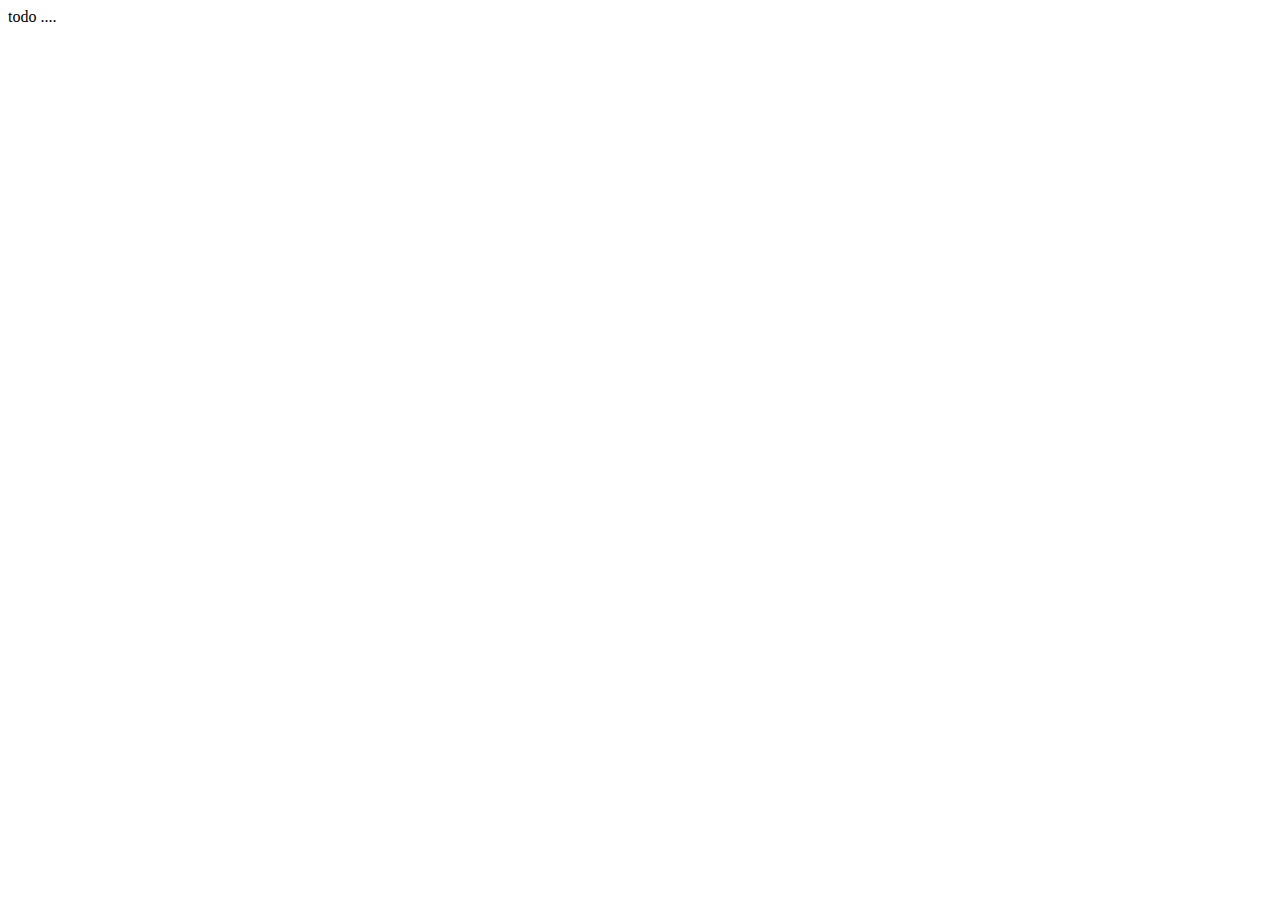
==== apps/mushroom_hunter/delete-account/index.html @ c7274bd5 "initial commit" ====
<!DOCTYPE html>
<html lang="en">

<head>
  <meta charset="utf-8">
  <meta http-equiv="X-UA-Compatible" content="IE=edge">
  <meta name="viewport" content="width=device-width, initial-scale=1">
  <title>Delete account - WIP</title>
  <link rel="stylesheet" href="../../../css/style.css">
</head>

<body>
  todo ....
</body>

</html>
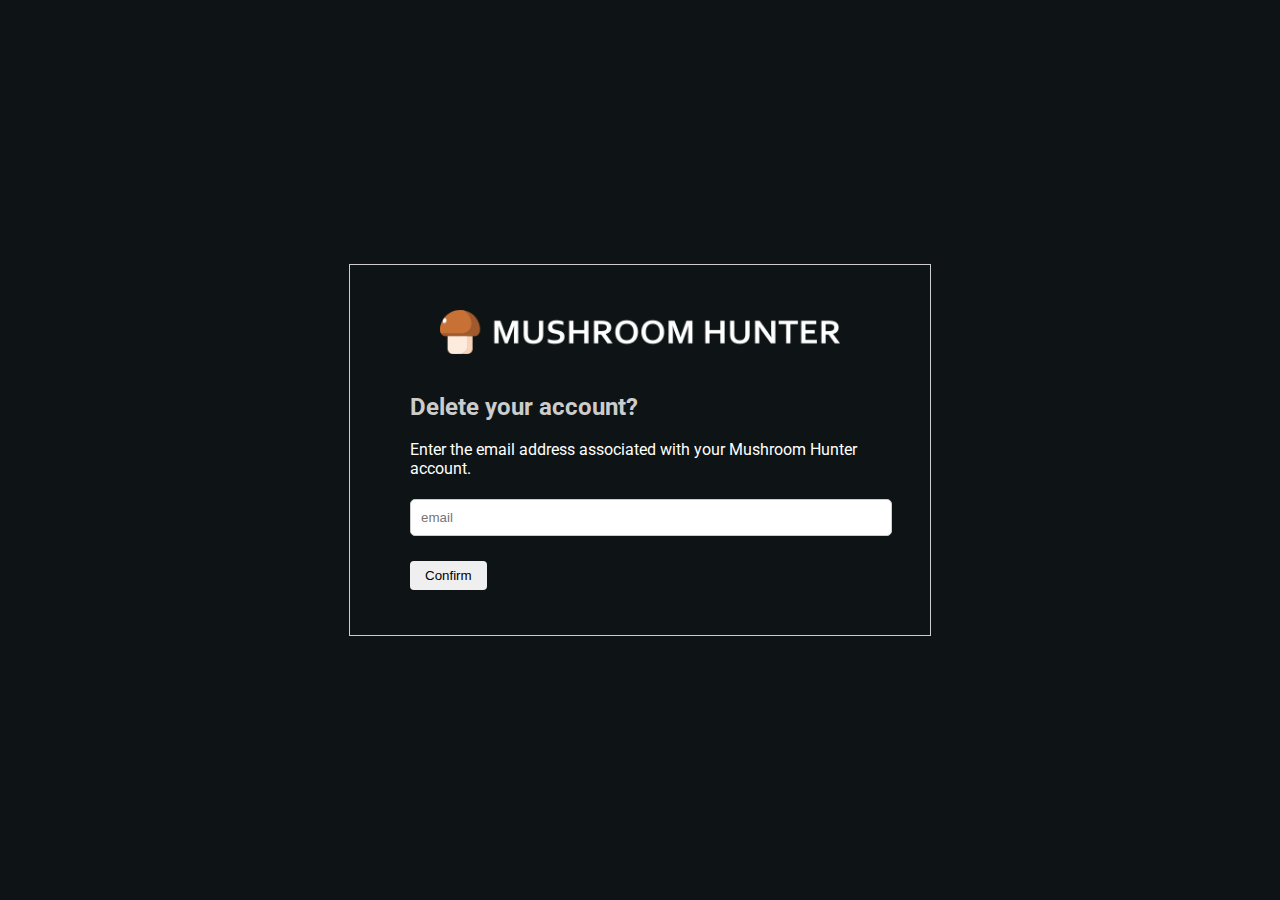
==== commit 8b3f55d1: "delete account form" ====
--- a/apps/mushroom_hunter/delete-account/index.html
+++ b/apps/mushroom_hunter/delete-account/index.html
@@ -2,15 +2,73 @@
 <html lang="en">
 
 <head>
-  <meta charset="utf-8">
-  <meta http-equiv="X-UA-Compatible" content="IE=edge">
-  <meta name="viewport" content="width=device-width, initial-scale=1">
-  <title>Delete account - WIP</title>
-  <link rel="stylesheet" href="../../../css/style.css">
+    <meta charset="utf-8">
+    <meta http-equiv="X-UA-Compatible" content="IE=edge">
+    <meta name="viewport" content="width=device-width, initial-scale=1">
+    <title>Mushroom Hunter - Delete account</title>
+    <link rel="preconnect" href="https://fonts.googleapis.com">
+    <link rel="preconnect" href="https://fonts.gstatic.com" crossorigin>
+    <link
+        href="https://fonts.googleapis.com/css2?family=Roboto:ital,wght@0,100;0,300;0,400;0,500;0,700;0,900;1,100;1,300;1,400;1,500;1,700;1,900&display=swap"
+        rel="stylesheet">
+    <link rel="stylesheet" href="../../../css/style.css">
 </head>
 
 <body>
-  todo ....
+    <div class="container">
+        <div id="form">
+            <div class="logo">
+                <img src="../../../images/logo.png" alt="Mushroom Hunter">
+            </div>
+            <h2>Delete your account?</h2>
+            <p id="instructions">Enter the email address associated with your Mushroom Hunter account.</p>
+            <form id="delete-account">
+                <input type="email" id="email" name="email" placeholder="email" aria-describedby="instructions"
+                    required>
+                <input type="text" name="lastname">
+                <input type="button" name="submit" value="Confirm">
+            </form>
+        </div>
+        <div id="confirmation">
+            <p>Request to delete your account was sent. Your account and all of its data will be deleted after a period
+                of 7 days.</p>
+        </div>
+        <div id="error">
+            <p>There was an error processing your request. Please try again later.</p><br />
+            <input type="button" name="retry" value="Retry">
+        </div>
 </body>
+<script>
+    const submit = document.querySelector('input[name="submit"]');
+    const retry = document.querySelector('input[name="retry"]');
+
+    submit.addEventListener('click', () => {
+        const email = document.querySelector('input[name="email"]').value;
+
+        if (email.length === 0) {
+            alert('Please enter your email address.');
+            return;
+        }
+
+        const lastname = document.querySelector('input[name="lastname"]').value;
+        const xhr = new XMLHttpRequest();
+        xhr.open('POST', 'https://phplaravel-1297067-4714967.cloudwaysapps.com/api/v1/users/delete-account', true);
+        xhr.setRequestHeader('Content-Type', 'application/json');
+        xhr.send(JSON.stringify({ email, lastname }));
+        xhr.onreadystatechange = function () {
+            if (xhr.readyState === 4 && xhr.status === 200) {
+                document.getElementById('form').style.display = 'none';
+                document.getElementById('confirmation').style.display = 'block';
+            } else {
+                document.getElementById('form').style.display = 'none';
+                document.getElementById('error').style.display = 'block';
+            }
+        };
+    });
+
+    retry.addEventListener('click', () => {
+        document.location.reload();
+    });
+</script>
 
 </html>--- a/css/style.css
+++ b/css/style.css
@@ -0,0 +1,77 @@
+html {
+    padding: 0;
+    margin: 0;
+    color: #fff;
+    font-family: "Roboto", sans-serif;
+    font-weight: 400;
+    font-style: normal;    
+}
+
+body {
+    background-color: #0E1415;
+    padding: inherit;
+    margin: inherit;
+}
+
+h2 {
+    color: #ccc;
+}
+
+input[type="email"] {
+    width: 100%;
+    padding: 10px;
+    margin: 5px 0;
+    border: 1px solid #ccc;
+    border-radius: 5px;
+}
+
+input[type="button"] {
+    padding: 7px 15px;
+    margin-top: 20px;
+    border-radius: 4px;
+    outline: none;
+    border: none;
+}
+
+input[type="text"] {
+    position: absolute;
+    left: -9999px;
+}
+
+.container {
+    width: 70%;
+    height: 100vh;
+    margin: 0 auto;
+    display: flex;
+    flex-direction: column;
+    flex-wrap: nowrap;
+    justify-content: center;
+    align-items: center;
+}
+
+#form {
+    border: thin solid #ccc;
+    padding: 45px 60px;
+    width: 460px;
+}
+
+#form .logo {
+
+    text-align: center;
+    margin-bottom: 15px;
+}
+
+.logo img {
+    margin: 0 auto 15px auto;
+    width: 400px;
+}
+
+#confirmation {
+    display: none;
+}
+
+#error {
+    display: none;
+    color: red;
+}
+
